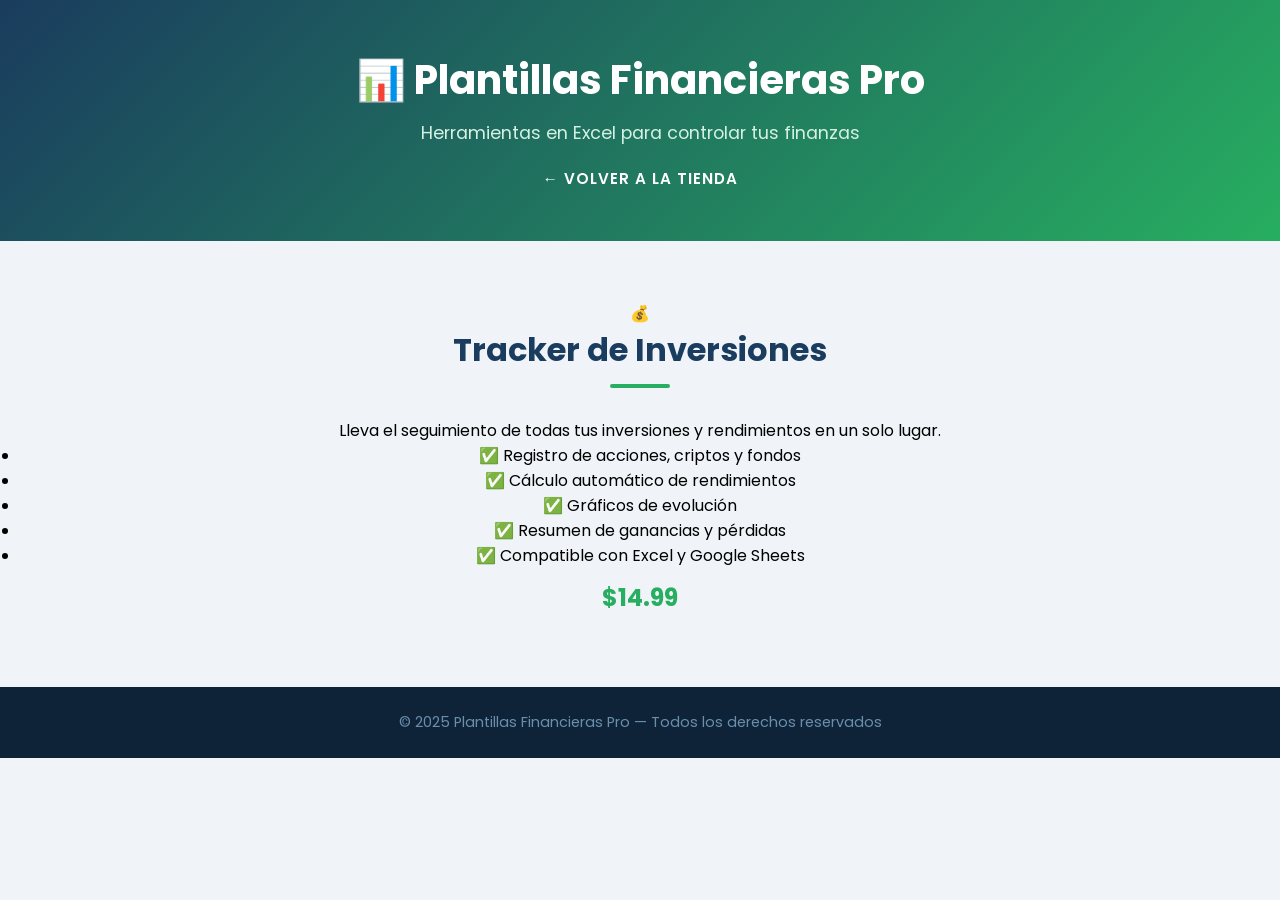
==== inversiones.html @ 55041c2e "Add files via upload" ====
<!DOCTYPE html>
<html lang="es">
<head>
  <meta charset="UTF-8">
  <title>Tracker de Inversiones - Plantillas Financieras Pro</title>
  <link rel="preconnect" href="https://fonts.googleapis.com">
  <link rel="preconnect" href="https://fonts.gstatic.com" crossorigin>
  <link href="https://fonts.googleapis.com/css2?family=Poppins:wght@300;400;600;700&display=swap" rel="stylesheet">
  <link rel="stylesheet" href="estilos.css">
  <script src="https://www.paypal.com/sdk/js?client-id=BAAnJ69P388KOFCUZ4VgydgeFK_R6NvPwSN-dbrYE0SC0ZEz5JNsPArLDcrWW6f62e5CzP89MZbveAtqs0&components=hosted-buttons&disable-funding=venmo&currency=USD"></script>
</head>
<body>

  <header>
    <h1>📊 Plantillas Financieras Pro</h1>
    <p>Herramientas en Excel para controlar tus finanzas</p>
    <nav>
      <a href="index.html">← Volver a la tienda</a>
    </nav>
  </header>

  <section class="detalle-producto">
    <div class="detalle-contenido">
      <div class="detalle-icono">💰</div>
      <div class="detalle-info">
        <h2>Tracker de Inversiones</h2>
        <p class="detalle-descripcion">Lleva el seguimiento de todas tus inversiones y rendimientos en un solo lugar.</p>
        <ul class="detalle-lista">
          <li>✅ Registro de acciones, criptos y fondos</li>
          <li>✅ Cálculo automático de rendimientos</li>
          <li>✅ Gráficos de evolución</li>
          <li>✅ Resumen de ganancias y pérdidas</li>
          <li>✅ Compatible con Excel y Google Sheets</li>
        </ul>
        <p class="precio detalle-precio">$14.99</p>
        <div id="paypal-container-PR83V8GSSZ5W8"></div>
        <script>
          paypal.HostedButtons({
            hostedButtonId: "PR83V8GSSZ5W8",
          }).render("#paypal-container-PR83V8GSSZ5W8")
        </script>
      </div>
    </div>
  </section>

  <footer>
    <p>© 2025 Plantillas Financieras Pro — Todos los derechos reservados</p>
  </footer>

</body>
</html>
---- estilos.css ----
/* FUENTES DE GOOGLE */
@import url('https://fonts.googleapis.com/css2?family=Poppins:wght@300;400;600;700&display=swap');

* {
  scroll-behavior: smooth;
  margin: 0;
  padding: 0;
  box-sizing: border-box;
}

body {
  font-family: 'Poppins', sans-serif;
  background-color: #f0f4f8;
}

/* HEADER */
header {
  background: linear-gradient(135deg, #1a3c5e, #27ae60);
  color: white;
  padding: 50px 30px;
  text-align: center;
}

header h1 {
  font-size: 2.5em;
  font-weight: 700;
  margin-bottom: 10px;
}

header p {
  color: #d4f1e4;
  font-size: 1.1em;
  margin-bottom: 20px;
}

nav a {
  color: white;
  margin: 0 15px;
  text-decoration: none;
  font-weight: 600;
  font-size: 0.95em;
  letter-spacing: 1px;
  text-transform: uppercase;
  transition: color 0.3s;
}

nav a:hover {
  color: #a8f0c6;
}

/* SECCIONES */
section {
  padding: 60px 20px;
  text-align: center;
}

section h2 {
  color: #1a3c5e;
  font-size: 2em;
  font-weight: 700;
  margin-bottom: 10px;
}

section h2::after {
  content: '';
  display: block;
  width: 60px;
  height: 4px;
  background: #27ae60;
  margin: 10px auto 30px;
  border-radius: 2px;
}

/* PRODUCTOS */
.productos {
  display: flex;
  flex-wrap: wrap;
  gap: 25px;
  justify-content: center;
}

.tarjeta {
  background: white;
  border-radius: 16px;
  padding: 30px 25px;
  width: 220px;
  text-align: center;
  box-shadow: 0 6px 20px rgba(0,0,0,0.08);
  transition: transform 0.3s, box-shadow 0.3s;
  position: relative;
  overflow: hidden;
}

.tarjeta::before {
  content: '';
  position: absolute;
  top: 0;
  left: 0;
  right: 0;
  height: 4px;
  background: linear-gradient(135deg, #1a3c5e, #27ae60);
}

.tarjeta:hover {
  transform: translateY(-8px);
  box-shadow: 0 16px 40px rgba(0,0,0,0.15);
}

.icono {
  font-size: 3.5em;
  margin-bottom: 15px;
}

.tarjeta h3 {
  color: #1a3c5e;
  font-size: 1.1em;
  font-weight: 600;
  margin-bottom: 10px;
}

.tarjeta p {
  color: #888;
  font-size: 0.85em;
  line-height: 1.6;
}

.precio {
  color: #27ae60 !important;
  font-size: 1.5em !important;
  font-weight: 700 !important;
  margin: 12px 0 !important;
}

.tarjeta button {
  background: linear-gradient(135deg, #1a3c5e, #27ae60);
  color: white;
  border: none;
  padding: 12px 20px;
  border-radius: 8px;
  cursor: pointer;
  margin-top: 10px;
  width: 100%;
  font-size: 0.95em;
  font-weight: 600;
  font-family: 'Poppins', sans-serif;
  transition: opacity 0.3s, transform 0.2s;
}

.tarjeta button:hover {
  opacity: 0.9;
  transform: scale(1.03);
}

/* SOBRE MI */
#sobre-mi {
  background: linear-gradient(135deg, #1a3c5e, #0f2338);
  color: white;
}

#sobre-mi h2 {
  color: white;
}

#sobre-mi h2::after {
  background: #27ae60;
}

.sobre-mi-contenido {
  max-width: 600px;
  margin: 0 auto;
  line-height: 1.9;
  color: #c8dff0;
}

.icono-grande {
  font-size: 5em;
  margin-bottom: 15px;
}

/* CONTACTO */
#contacto {
  background-color: #f8fbff;
}

.formulario {
  display: flex;
  flex-direction: column;
  max-width: 500px;
  margin: 0 auto;
  gap: 15px;
}

.formulario input,
.formulario textarea {
  padding: 14px;
  border: 2px solid #e0e0e0;
  border-radius: 8px;
  font-size: 1em;
  font-family: 'Poppins', sans-serif;
  transition: border-color 0.3s;
  outline: none;
}

.formulario input:focus,
.formulario textarea:focus {
  border-color: #27ae60;
}

.formulario textarea {
  height: 130px;
  resize: vertical;
}

.formulario button {
  background: linear-gradient(135deg, #1a3c5e, #27ae60);
  color: white;
  border: none;
  padding: 14px;
  border-radius: 8px;
  cursor: pointer;
  font-size: 1em;
  font-weight: 600;
  font-family: 'Poppins', sans-serif;
  transition: opacity 0.3s, transform 0.2s;
}

.formulario button:hover {
  opacity: 0.9;
  transform: scale(1.02);
}

/* FOOTER */
footer {
  background: #0f2338;
  color: #6a8fad;
  text-align: center;
  padding: 25px;
  font-size: 0.9em;
}
/* BENEFICIOS */
#beneficios {
  background: linear-gradient(135deg, #1a3c5e, #0f2338);
}

#beneficios h2 {
  color: white;
}

#beneficios h2::after {
  background: #27ae60;
}

.beneficios {
  display: flex;
  flex-wrap: wrap;
  gap: 25px;
  justify-content: center;
  max-width: 900px;
  margin: 0 auto;
}

.beneficio {
  background: rgba(255,255,255,0.07);
  border-radius: 14px;
  padding: 30px 25px;
  width: 230px;
  text-align: center;
  border: 1px solid rgba(255,255,255,0.1);
  transition: transform 0.3s, background 0.3s;
}

.beneficio:hover {
  transform: translateY(-6px);
  background: rgba(255,255,255,0.12);
}

.icono-beneficio {
  font-size: 2.8em;
  margin-bottom: 12px;
}

.beneficio h3 {
  color: #a8f0c6;
  font-size: 1em;
  font-weight: 600;
  margin-bottom: 8px;
}

.beneficio p {
  color: #8aaccc;
  font-size: 0.85em;
  line-height: 1.7;
}
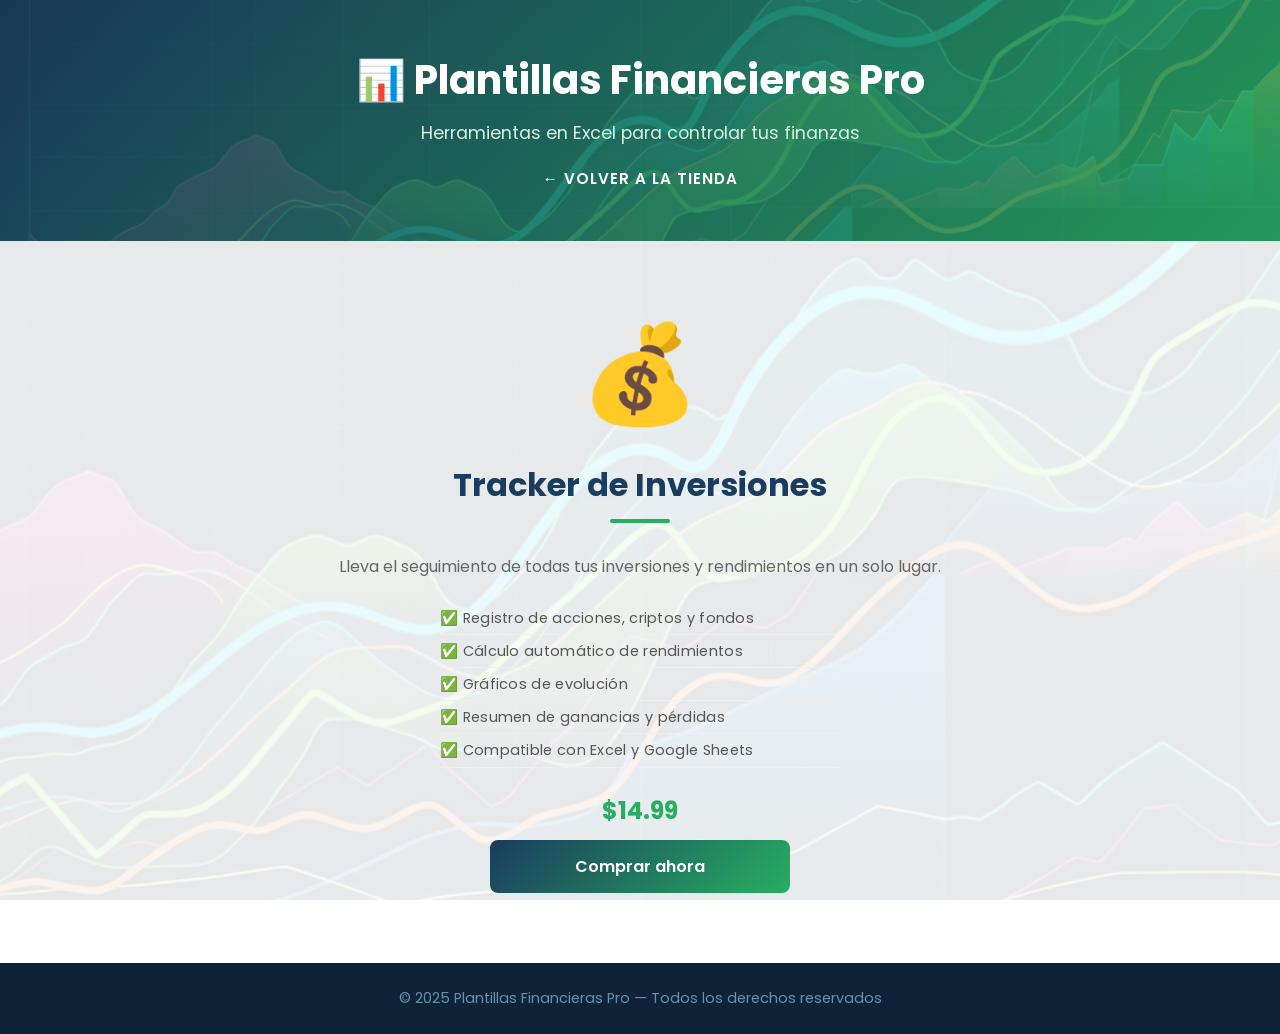
==== commit 646d9903: "Update inversiones.html" ====
--- a/inversiones.html
+++ b/inversiones.html
@@ -33,7 +33,9 @@
           <li>✅ Compatible con Excel y Google Sheets</li>
         </ul>
         <p class="precio detalle-precio">$14.99</p>
-        <div id="paypal-container-PR83V8GSSZ5W8"></div>
+        <a href="Thttps://jeanique668.gumroad.com/l/jsfhc" target="_blank" class="boton-gumroad">
+  Comprar ahora
+</a>
         <script>
           paypal.HostedButtons({
             hostedButtonId: "PR83V8GSSZ5W8",
@@ -48,4 +50,4 @@
   </footer>
 
 </body>
-</html>+</html>
--- a/estilos.css
+++ b/estilos.css
@@ -15,7 +15,8 @@
 
 /* HEADER */
 header {
-  background: linear-gradient(135deg, #1a3c5e, #27ae60);
+  background: linear-gradient(135deg, rgba(26,60,94,0.85), rgba(39,174,96,0.85)),
+  url('fondo.png') center/cover no-repeat;
   color: white;
   padding: 50px 30px;
   text-align: center;
@@ -291,3 +292,241 @@
   font-size: 0.85em;
   line-height: 1.7;
 }
+/* CENTRAR BOTÓN PAYPAL */
+#paypal-container-YRMEBYF64SSNN,
+#paypal-container-PR83V8GSSZ5W8,
+#paypal-container-XD8PZWGCC6T7Y,
+#paypal-container-FQFU6CFXJFNAY {
+  margin: 0 auto;
+  width: 300px;
+}
+
+/* QUITAR PUNTOS DE LA LISTA */
+.detalle-lista {
+  list-style: none;
+  padding-left: 0;
+  margin-bottom: 25px;
+  width: 100%;
+}
+
+.detalle-lista li {
+  padding: 6px 0;
+  color: #555;
+  border-bottom: 1px solid #f0f0f0;
+  text-align: left;
+  font-size: 0.9em;
+  letter-spacing: 0.3px;
+  line-height: 1.4;
+}
+.detalle-lista {
+  max-width: 400px;
+  margin: 0 auto 25px;
+}
+.detalle-icono img {
+  width: 120px;
+  height: 120px;
+  object-fit: contain;
+}
+.detalle-icono {
+  font-size: 6em;
+  margin-bottom: 15px;
+}
+.detalle-descripcion {
+  color: #666;
+  line-height: 1.8;
+  margin-bottom: 20px;
+  text-align: center;
+}
+.eslogan {
+  font-size: 0.75em;
+  font-style: italic;
+  color: #a8f0c6;
+  font-weight: 300;
+  line-height: 1.4;
+  border-left: 2px solid #a8f0c6;
+  padding-left: 10px;
+  text-align: left;
+}
+
+.header-derecha {
+  position: absolute;
+  right: 20px;
+  bottom: 5px;
+  max-width: 200px;
+}
+
+@media (max-width: 768px) {
+  .header-derecha {
+    position: static;
+    max-width: 100%;
+    text-align: center;
+    margin-top: 10px;
+  }
+
+  .eslogan {
+    border-left: none;
+    border-top: 2px solid #a8f0c6;
+    padding-left: 0;
+    padding-top: 10px;
+    font-size: 0.9em;
+  }
+
+  nav a {
+    font-size: 0.8em;
+    margin: 0 8px;
+  }
+}
+
+header {
+  position: relative;
+}body {
+  font-family: 'Poppins', sans-serif;
+  margin: 0;
+  background-color: #f0f4f8;
+  background: linear-gradient(135deg, rgba(255,255,255,0.90), rgba(255,255,255,0.90)),
+  url('fondo.png') center/cover fixed no-repeat;
+}
+/* FOOTER */
+.footer-contenido {
+  max-width: 900px;
+  margin: 0 auto;
+  display: flex;
+  flex-direction: column;
+  align-items: center;
+  gap: 15px;
+}
+
+.redes-sociales {
+  display: flex;
+  gap: 20px;
+}
+
+.redes-sociales a {
+  color: #a8f0c6;
+  text-decoration: none;
+  font-size: 0.95em;
+  font-weight: 600;
+  transition: color 0.3s;
+}
+
+.redes-sociales a:hover {
+  color: white;
+}
+
+.avisos-legales {
+  display: flex;
+  gap: 20px;
+  flex-wrap: wrap;
+  justify-content: center;
+}
+
+.avisos-legales a {
+  color: #6a8fad;
+  text-decoration: none;
+  font-size: 0.85em;
+  transition: color 0.3s;
+}
+
+.avisos-legales a:hover {
+  color: #a8f0c6;
+}
+/* PÁGINAS LEGALES */
+.legal {
+  max-width: 800px;
+  margin: 0 auto;
+  padding: 60px 20px;
+}
+
+.legal-contenido {
+  background: white;
+  border-radius: 16px;
+  padding: 40px;
+  box-shadow: 0 6px 20px rgba(0,0,0,0.08);
+}
+
+.legal-contenido h2 {
+  color: #1a3c5e;
+  font-size: 2em;
+  margin-bottom: 5px;
+}
+
+.legal-fecha {
+  color: #999;
+  font-size: 0.85em;
+  margin-bottom: 30px;
+}
+
+.legal-contenido h3 {
+  color: #1a3c5e;
+  margin-top: 25px;
+  margin-bottom: 8px;
+}
+
+.legal-contenido p, .legal-contenido ul {
+  color: #555;
+  line-height: 1.8;
+}
+
+.legal-contenido ul {
+  padding-left: 20px;
+}
+
+.legal-contenido ul li {
+  margin-bottom: 8px;
+}
+.legal-contenido ul {
+  list-style: none;
+  padding-left: 0;
+}
+
+.legal-contenido ul li::before {
+  content: "✅ ";
+}
+/* RESPONSIVE CELULAR */
+@media (max-width: 768px) {
+  .header-contenido {
+    flex-direction: column;
+    text-align: center;
+  }
+
+  .header-izquierda {
+    text-align: center;
+  }
+
+  .header-derecha {
+    position: static;
+    max-width: 100%;
+    text-align: center;
+    margin-top: 10px;
+  }
+
+  .eslogan {
+    border-left: none;
+    border-top: 2px solid #a8f0c6;
+    padding-left: 0;
+    padding-top: 10px;
+  }
+}
+.boton-gumroad {
+  display: block;
+  max-width: 300px;
+  margin: 10px auto;
+  background: linear-gradient(135deg, #1a3c5e, #27ae60);
+  color: white;
+  border: none;
+  padding: 14px 20px;
+  border-radius: 8px;
+  cursor: pointer;
+  margin-top: 10px;
+  width: 100%;
+  font-size: 1em;
+  font-weight: 600;
+  font-family: 'Poppins', sans-serif;
+  text-align: center;
+  text-decoration: none;
+  transition: opacity 0.3s;
+}
+
+.boton-gumroad:hover {
+  opacity: 0.9;
+}
